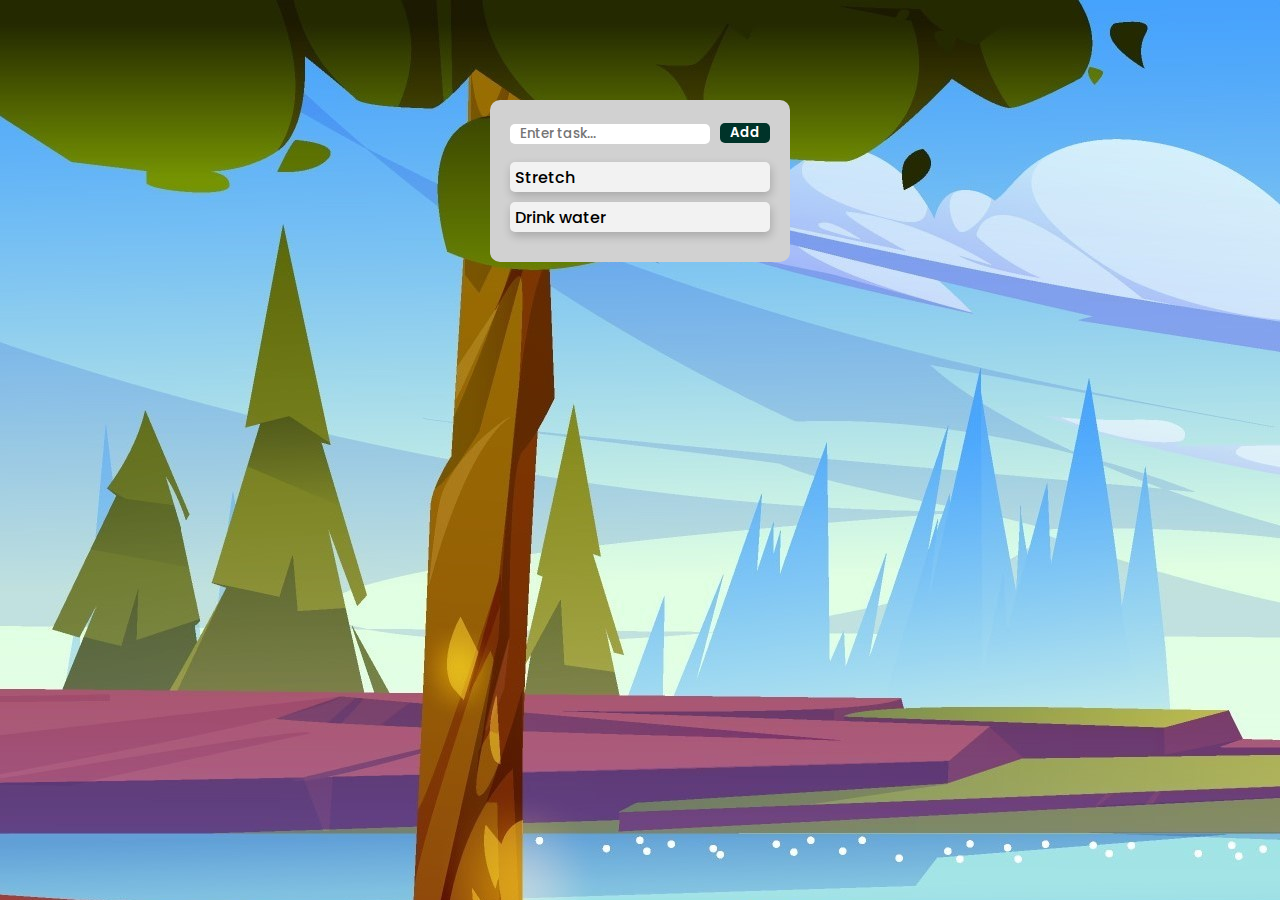
==== to-do-list/index.html @ 5f41f0f1 "feat: ToDo List ---> Still basic, listed features to implement in the txt file." ====
<!DOCTYPE html>
<html lang="en">
<head>
<meta charset="UTF-8">
<meta name="viewport" content="width=device-width, initial-scale=1.0">
<link rel="stylesheet" href="styles.css">
<link rel="preconnect" href="https://fonts.googleapis.com">
<link rel="preconnect" href="https://fonts.gstatic.com" crossorigin>
<link href="https://fonts.googleapis.com/css2?family=Poppins:wght@400;500;700;800&display=swap" rel="stylesheet">


<title>ToDo List</title>
</head>
<body>
    <div class="container">
        <input class="input-task" type="text" placeholder="Enter task...">
        <button class="add-task-button">Add</button>

     <!-- Adicione um elemento para exibir a mensagem de erro -->
     <p class="error-message" style="color: red; display: none;">Please enter a task.</p>

         <!-- ... seu código existente ... -->

            <ul class="list-tasks">
        
                <li class="task">
                    <p>Stretch</p>
                        <div class="task-icons">
                            <img src="./img/check.svg" alt="check">
                        <img src="./img/delete.svg" alt="delete">
                    </div>
            </li>

            <li class="task">
                <p>Drink water</p>
                    <div class="task-icons">
                        <img src="./img/check.svg" alt="check">
                            <img src="./img/delete.svg" alt="delete">
                    </div>
                </li>
        
            </ul>
</div>
</body>
<script src="./script.js"></script>
</html>
---- to-do-list/styles.css ----
* {
    margin: 0;
    padding: 0;
    box-sizing: border-box;
    font-family: 'Poppins', sans-serif;
    font-weight: 500;
}

body {
    background: url("./img/morning.jpg");
    
}



.container {
    background-color: #d1d1d1;
    width: 300px;
    border-radius: 10px;
    padding: 20px;
    margin: 100px auto 0;
}

.input-task {
    border: none;
    border-radius: 5px;
    width: 200px;
    height: 20px;
    padding: 10px;
    

}

.add-task-button {
    border: none;
    border-radius: 5px;
    height: 20px;
    margin-top: 2.5px;
    background-color: #003329;
    color: white;
    padding: 0px 10px;
    float: right;
    cursor: pointer;
    font-weight: 600;
}

.add-task-button:hover {
    opacity: 0.8;
}
.add-task-button:hover:active {
    opacity: 0.6;
}

.list-tasks {
    list-style: none;
    width: 100%;
    margin-top: 17px;
}

.task {
    background-color: #f2f2f2;
    box-shadow: 1px 4px 10px rgba(0, 0, 0, 0.2);
    height: 30px;
    display: flex;
    align-items: center;
    justify-content: space-between;
    padding: 0 5px;
    border-radius: 5px;
    margin-bottom: 10px;
    cursor: pointer;
}

.task-icons {
    display: flex;
    justify-content: space-between;
}
.task-icons > img {
    padding: 0,5px;
    margin: 0 3px;
    justify-content: space-between;
}

img{
    height: 25px;
    opacity: 0;
    transition: opacity 0.3s ease-in-out;
}

.task:hover img {
    opacity: 1;
}

.done{
    background-color: #8fac55;
    text-decoration: line-through;
    opacity: 0.8;
}
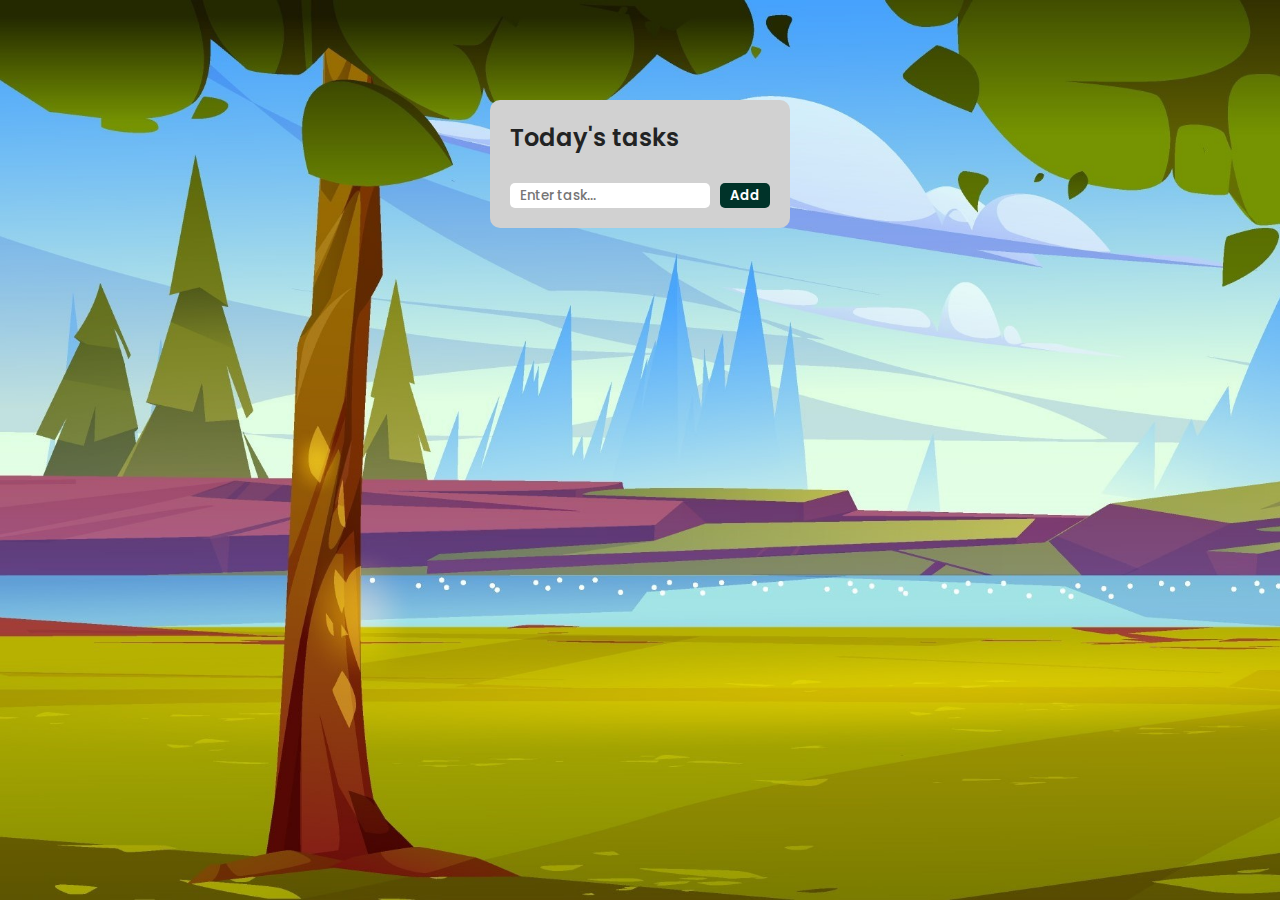
==== commit 0009bf6a: "fix: reorganized input and add button bellow tasklist; Removed default tasks; Tasks are now stored i" ====
--- a/to-do-list/index.html
+++ b/to-do-list/index.html
@@ -7,14 +7,17 @@
 <link rel="preconnect" href="https://fonts.googleapis.com">
 <link rel="preconnect" href="https://fonts.gstatic.com" crossorigin>
 <link href="https://fonts.googleapis.com/css2?family=Poppins:wght@400;500;700;800&display=swap" rel="stylesheet">
+<link rel="icon" href="./img/label.png">
 
 
-<title>ToDo List</title>
+<title>My tasks</title>
 </head>
 <body>
+<main>
+
     <div class="container">
-        <input class="input-task" type="text" placeholder="Enter task...">
-        <button class="add-task-button">Add</button>
+        <h2>Today's tasks</h2>
+
 
      <!-- Adicione um elemento para exibir a mensagem de erro -->
      <p class="error-message" style="color: red; display: none;">Please enter a task.</p>
@@ -22,25 +25,13 @@
          <!-- ... seu código existente ... -->
 
             <ul class="list-tasks">
-        
-                <li class="task">
-                    <p>Stretch</p>
-                        <div class="task-icons">
-                            <img src="./img/check.svg" alt="check">
-                        <img src="./img/delete.svg" alt="delete">
-                    </div>
-            </li>
+            </ul>
+            <input class="input-task" type="text" placeholder="Enter task...">
+            <button class="add-task-button">Add</button>
+</div>
 
-            <li class="task">
-                <p>Drink water</p>
-                    <div class="task-icons">
-                        <img src="./img/check.svg" alt="check">
-                            <img src="./img/delete.svg" alt="delete">
-                    </div>
-                </li>
-        
-            </ul>
-</div>
+
+</main>
 </body>
 <script src="./script.js"></script>
 </html>--- a/to-do-list/styles.css
+++ b/to-do-list/styles.css
@@ -6,11 +6,29 @@
     font-weight: 500;
 }
 
+main {
+    display: flex;
+}
+
+html, body {
+    height: 100%;
+    margin: 0;
+    padding: 0;
+    overflow: hidden; /* Impede que a barra de rolagem apareça */
+}
+
 body {
     background: url("./img/morning.jpg");
-    
+    background-size: cover;
+    background-repeat: no-repeat;
 }
 
+h2 {
+    margin-top: 0;
+    margin-bottom: 13px;
+    font-weight: 600;
+    color: #222323;
+}
 
 
 .container {
@@ -22,20 +40,19 @@
 }
 
 .input-task {
+    margin-top: 15px;
     border: none;
     border-radius: 5px;
     width: 200px;
-    height: 20px;
+    height: 25px;
     padding: 10px;
-    
-
 }
 
 .add-task-button {
+    margin-top: 15px;
     border: none;
     border-radius: 5px;
-    height: 20px;
-    margin-top: 2.5px;
+    height: 25px;
     background-color: #003329;
     color: white;
     padding: 0px 10px;
@@ -54,7 +71,7 @@
 .list-tasks {
     list-style: none;
     width: 100%;
-    margin-top: 17px;
+    margin-top: 5px;
 }
 
 .task {
